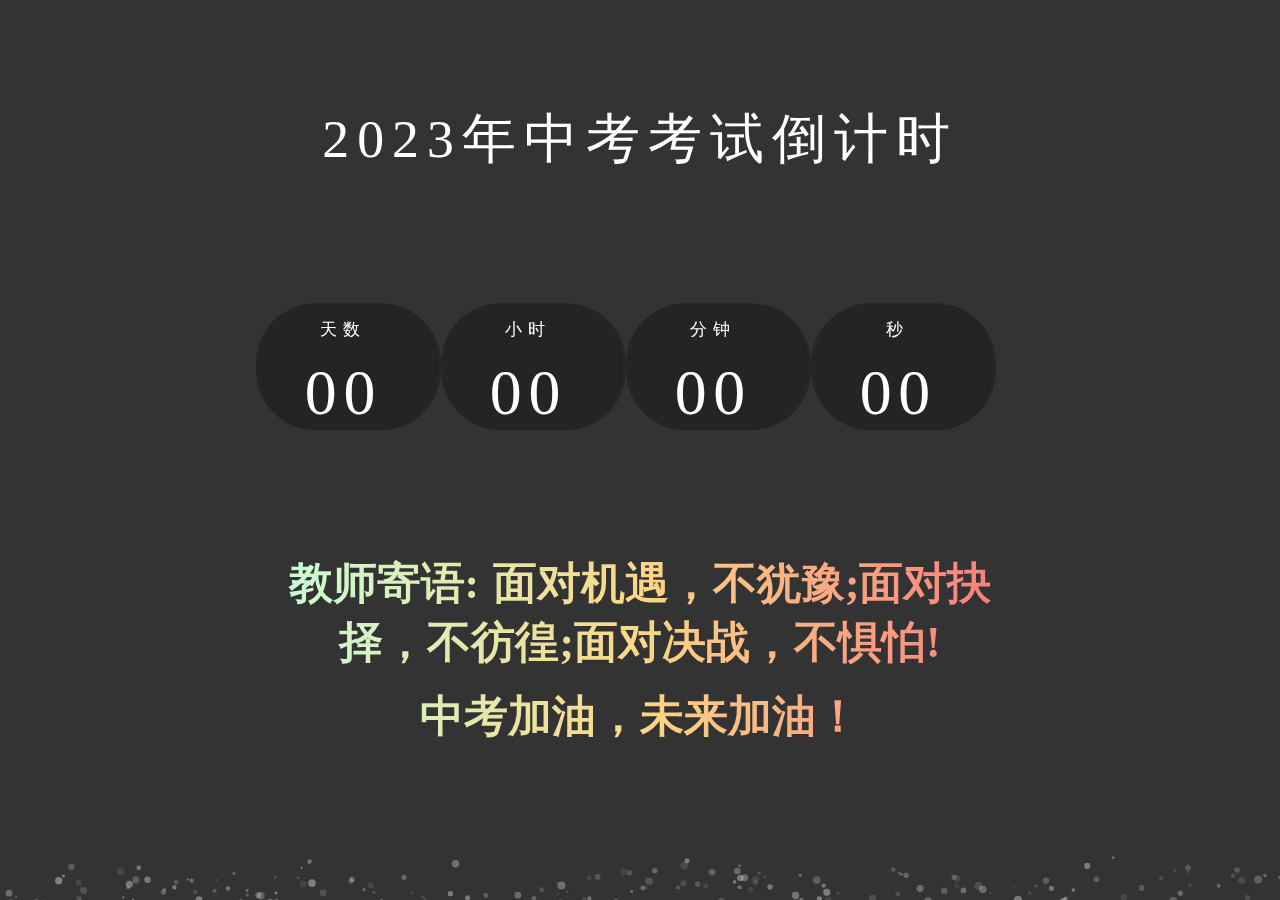
==== index.html @ c74d1988 "更新时间" ====
<!DOCTYPE html>
<html lang="en">
<head>
<title>2023届中考倒计时</title>   <!-- 网站的标题 -->
<!-- <meta http-equiv="refresh" content="20">     <!-- 此行代码表示20秒刷新一次页面需要可以选择删除或者注释此行代码只需要删除前方的<!-- 即可否则别删 -->
<!-- <meta http-equiv="refresh" content="20;url=https://zk.ksdjs.tk">  <!-- 此行代码表示20秒跳转至一中考倒计时页面需要可以选择删除或者注释此行代码只需要删除前方的<!-- 即可否则别删 -->
<!-- 如需更改刷新还有跳转时间可以修改content="20" 中间的20 修改成自己需要的时间，伴随的也是教师寄语的更新还有页面背景的更新-->
<meta name="viewport" content="width=device-width, initial-scale=1">
<meta http-equiv="Content-Type" content="text/html; charset=utf-8">
<!-- /font files -->
<!-- css files -->
<link href="css/style.css" rel="stylesheet" type="text/css" media="all"><!-- 页面样式 -->
<!-- /css files -->
<script type="text/javascript" src="js/jquery-2.1.4.min.js"></script><!-- 依赖项 -->
<!--[if lt IE 9]-->
  <script src="js/html5shiv.js"></script> <!-- 字体依赖项 -->
</head>

<div class="container demo-1">
	<div class="content">
        <div id="large-header" class="large-header">
			<div class="w3ls-main-title">
				<h1>2023年中考考试倒计时</h1> <!-- 页面大标题 -->
					<div class="demo2"></div>
					<!--newsletter-->
					<div class="w3layouts-newsletter">
						<h2>教师寄语: <script type="text/javascript" src="js/yiyan.js"></script></h2> <!-- 教师寄语栏api获取 -->
						<h2>中考加油，未来加油！<h2><!-- 教师寄语下面的话 -->
					<h2><h2></div>
			</div>
            <canvas id="demo-canvas"></canvas>
	
		</div>
	</div>
</div>	
<!-- /main-section -->
<!-- Counter required files -->
	<link rel="stylesheet" href="css/dscountdown.css" type="text/css" media="all"> <!-- 倒计时样式 -->
	<script type="text/javascript" src="js/dscountdown.min.js"></script><!-- 倒计时核心代码 -->
	<script>  
		jQuery(document).ready(function($){						
			$('.demo2').dsCountDown({
				endDate: new Date("6, 26, 2023 14:00:00"),     
				theme: 'black'
				});								
		});
	</script>
	<!-- 上方 new Date("6, 26, 2022 14:00:00") 为倒计时的结束时间分别为日 月 年 几点 调节时间只需要更改上方即可 -->
<!-- //Counter required files -->
<!-- js files -->
<script src="js/rAF.js"></script>
<script src="js/demo-2.js"></script>

</body>
</html>
---- css/style.css ----
/*--- reset code ---*/
html,body,div,span,applet,object,iframe,h1,h2,h3,h4,h5,h6,p,blockquote,pre,a,abbr,acronym,address,big,cite,code,del,dfn,em,img,ins,kbd,q,s,samp,small,strike,strong,sub,sup,tt,var,b,u,i,dl,dt,dd,ol,nav ul,nav li,fieldset,form,label,legend,table,caption,tbody,tfoot,thead,tr,th,td,article,aside,canvas,details,embed,figure,figcaption,footer,header,hgroup,menu,nav,output,ruby,section,summary,time,mark,audio,video {
	margin:0;
	padding:0;
	border:0;
	font-size:100%;
	font:inherit;
	vertical-align:baseline;
}
article, aside, details, figcaption, figure,footer, header, hgroup, menu, nav, section {
	display: block;
}
ol,ul {
	list-style:none;
	margin:0px;
	padding:0px;
}
blockquote,q {
	quotes:none;
}
blockquote:before,blockquote:after,q:before,q:after {
	content:'';
	content:none;
}
table {
	border-collapse:collapse;
	border-spacing:0;
}

/* start editing from here */
a {
	text-decoration:none;
}
.txt-rt {
	text-align:right;
}/* text align right */
.txt-lt {
	text-align:left;
}/* text align left */
.txt-center {
	text-align:center;
/*-- W3Layouts --*/	
}/* text align center */
.float-rt {
	float:right;
}/* float right */
.float-lt {
	float:left;
}/* float left */
.clear {
	clear:both;
}/* clear float */
.pos-relative {
	position:relative;
}/* Position Relative */
.pos-absolute {
	position:absolute;
}/* Position Absolute */
.vertical-base {	
	vertical-align:baseline;
}/* vertical align baseline */
.vertical-top {	
	vertical-align:top;
}/* vertical align top */
nav.vertical ul li {	
	display:block;
}/* vertical menu */
nav.horizontal ul li {	
	display: inline-block;
}/* horizontal menu */
img {
	max-width:100%;
}
/*--- end reset code ---*/
body {
	font-family: 'Poiret One', cursive;
}

h1 {
    font-size: 0.8em;
    letter-spacing: 8px;
    color: #fff;

}
p.agileinfo {
    font-size: 0.23em;
    letter-spacing: 2px;
    text-transform: capitalize;
	color:#fff;
	margin-top: 4em;
}
p.agileinfo a {
	color:#fff;
	transition:0.5s all;
	-webkit-transition:0.5s all;
	-moz-transition:0.5s all;
	-ms-transition:0.5s all;
	-o-transition:0.5s all;
}
p.agileinfo a:hover {
	text-decoration:underline;
	transition:0.5s all;
	-webkit-transition:0.5s all;
	-moz-transition:0.5s all;
	-ms-transition:0.5s all;
	-o-transition:0.5s all;
}
.w3layouts-newsletter h2 {
    color: #fff;
    font-size: 0.33em;
    letter-spacing: 2px;
    margin-bottom: 15px;
}
.w3layouts-newsletter h2 {
    background-image: linear-gradient(to right, rgb(198, 255, 221), rgb(251, 215, 134), rgb(247, 121, 125));
 /*必需加前缀 -webkit- 才支持这个text值 */
    -webkit-background-clip: text; 
 /*text-fill-color会覆盖color所定义的字体颜色： */
    -webkit-text-fill-color: transparent; 
    font-size: 0.65em;
    letter-spacing: 0px;
	margin-bottom:15px;
    word-spacing: 3px;
	font-weight:900;

}
.w3layouts-newsletter form {
    width: 65%;
    margin: 0 auto;
}
.w3layouts-newsletter input[type="email"] {
    padding: 15px 2%;
    width: 70%;
    margin-right: 0px;
    letter-spacing: 1px;
    font-size: 0.25em;
    color: #fff;
    outline: none;
    border: 2px solid #999;
    border-radius: 30px;
    background: rgba(0, 0, 0, 0.29);
	float:left;
	font-family: 'Poiret One', cursive;
}
.w3layouts-newsletter input[type="submit"] {
    color: #fff;
    font-size: 0.25em;
	width:25%;
    font-weight: 500;
    border: 3px solid rgba(60,148,59,0.54);
    background: rgba(60, 148, 59, 0.54);
    border-radius: 30px;
    padding: 13px 0px;
    outline: none;
    cursor: pointer;
	transition:0.5s all;
	-webkit-transition:0.5s all;
	-moz-transition:0.5s all;
	-ms-transition:0.5s all;
	-o-transition:0.5s all;
	float:left;
	letter-spacing:1px;
	font-family: 'Poiret One', cursive;
}
.w3layouts-newsletter input[type="submit"]:hover {
    background: none;
	border:3px solid green;
	transition:0.5s all;
	-webkit-transition:0.5s all;
	-moz-transition:0.5s all;
	-ms-transition:0.5s all;
	-o-transition:0.5s all;
}
input::-webkit-input-placeholder {
color: #fff !important;
}
 
input:-moz-placeholder { /* Firefox 18- */
color: #fff !important;  
}
 
input::-moz-placeholder {  /* Firefox 19+ */
color: #fff !important;  
}
 
input:-ms-input-placeholder {  
color: #fff !important;  
}


/* Header */
.large-header {
	position: relative;
	width: 100%;
	background: #333;
	overflow: hidden;
	background-size: cover;
	background-position: center center;
	z-index: 1;
}

.demo-1 .large-header {
	background-image: url('https://api.ksdjs.tk/api');   /*此为页面背景设置行调用了api接口如需更改背景只需更改为图片的地址即可 */
	background-position: center bottom;
}
.w3ls-main-title {
	position: absolute;
	margin: 0;
	padding: 0;
	color: #f9f1e9;
	text-align: center;
	top: 48%;
	left: 50%;
	-webkit-transform: translate3d(-50%,-50%,0);
	transform: translate3d(-50%,-50%,0);
}
.demo-1 .w3ls-main-title {
	font-size: 4.2em;
	letter-spacing: 0.1em;
	width: 60%;
}
.demo-2 .w3ls-main-title {
	font-weight: normal;
	font-size: 8em;
	padding-left: 10px;
	text-shadow: 2px 2px 4px rgba(0,0,0,0.4);
}



/*-- background effects --*/

/*-- /background effects --*/

p.agile-copyright {
    font-size: 16px;
    font-weight: 900;
    position: absolute;
    color: #fff;
	width:100%;
    top: 110%;
    letter-spacing: 1px;
}
p.agile-copyright a {
	color:#fff;
}
p.agile-copyright a:hover {
    font-weight: 900;
	color:#36b051;
}

/*-- responsive design --*/
@media (max-width:1600px) {
}
@media (max-width:1440px) {
}
@media (max-width: 1366px) {
}
@media (max-width: 1280px) {
	p.agile-copyright {
		top:120%;
	}
}
@media (max-width: 1080px) {
	h1 {
		font-size: 0.7em;
	}
	.w3ls-main-title {
		top: 44%;
	}
	p.agile-copyright {
		top: 111%;
	}
}
@media (max-width: 1024px) {
	p.agile-copyright {
		top:106%;
	}
	h1 {
		font-size: 0.6em;
		letter-spacing: 6px;
		color: #fff;
	}
	.demo-1 .w3ls-main-title {
		width: 70%;
	}
}

@media (max-width: 960px) {
	.w3layouts-newsletter input[type="email"] {
		width: 69%;
	}
	p.agile-copyright {
		font-size: 15px;
		top: 106%;
	}
	.w3layouts-newsletter input[type="email"] {
		padding: 12px 2%;
	}
	.w3layouts-newsletter input[type="submit"] {
		padding: 11px 10px;
	}
	h1 {
		font-size: 0.6em;
	}
}
@media (max-width: 800px) {
	.w3layouts-newsletter h2 {
		font-size: 0.3em;
	}
	.demo-1 .w3ls-main-title {
		letter-spacing: 0em; 
	}
	h1 {
		font-size: 0.5em;
	}
}
@media (max-width: 768px) {
	h1 {
		font-size: 0.7em;
	}
	.demo-1 .w3ls-main-title {
		width: 80%;
	}
	.w3ls-main-title {
		top: 38%;
	}
	p.agile-copyright {
		font-size: 16px;
		top: 140%;
	}
}
@media (max-width: 736px) {
	.w3layouts-newsletter form {
		width: 100%;
	}
	.demo-1 .w3ls-main-title {
		font-size: 4.2em;
		letter-spacing: 0em;
		width: 70%;
	}
	h1 {
		font-size: 0.4em;
	}
	.w3ls-main-title {
		top:43%;
	}
	p.agile-copyright {
		font-size: 16px;
		top: 106%;
	}
}
@media (max-width: 667px) {
	.demo-1 .w3ls-main-title {
		width: 70%;
	}
	.w3layouts-newsletter input[type="submit"] {
		padding: 9px 0;
	}
	.w3layouts-newsletter input[type="email"] {
		padding: 10px;
	}
	h1 {
		font-size: 0.4em;
	}
	.demo-1 .w3ls-main-title {
		font-size: 4.0em;
		letter-spacing: 0em;
	}
	.w3ls-main-title {
		top: 43%;
	}
	p.agile-copyright {
		font-size: 14px;
	}
	h1 {
		font-size: 0.4em;
	}
	.w3layouts-newsletter h2 {
		font-size: 0.28em;
		margin-bottom: 10px;
	}
	p.agile-copyright {
		top: 105%;
	}
	
}
@media (max-width: 640px) {
	.demo-1 .w3ls-main-title {
		font-size: 3.9em;
	}
	.demo-1 .w3ls-main-title {
		letter-spacing: 0em; 
	}
}
@media (max-width: 600px) {
	.ds-black .ds-element-title {
		font-size: 0.26em;
	}
	.w3ls-main-title {
		top: 45%;
	}
}
@media (max-width: 568px) {
	.demo-1 .w3ls-main-title {
		width: 90%;
	}
	.w3layouts-newsletter h2 {
		font-size: 0.28em;
		margin-bottom: 5px;
	}
	.w3ls-main-title {
		top: 45%;
	}
	p.agile-copyright {
		font-size: 13px;
		top: 105%;
	}
	h1 {
		font-size: 0.4em;
	}
	.w3layouts-newsletter h2 {
		font-size: 0.26em;
	}
}
@media (max-width: 533px) {
	.w3layouts-newsletter h2 {
    margin-bottom: 5px;
	}
}
@media (max-width: 480px) {
	.demo-1 .w3ls-main-title {
		font-size: 3.7em;
	}
}
@media (max-width: 414px) {
	.w3layouts-newsletter form {
		width: 100%; 
	}
	.w3layouts-newsletter input[type="submit"] {
		padding: 8px 0;
		margin-top: 10px;
		width: 40%;
		padding: 13px 10px;
	}
	.w3layouts-newsletter input[type="email"] {
		width: 82%;
		padding: 15px 10px;
	}
	.demo-1 .w3ls-main-title {
		width: 76%;
	}
	p.agile-copyright {
		font-size: 15px;
		top: 106%;
		line-height:23px;
	}
}
@media (max-width: 384px) {
	p.agile-copyright {
		font-size: 14px;
		top: 106%;
	}
	.w3layouts-newsletter input[type="email"] {
		padding: 12px 10px;
	}
	.w3layouts-newsletter input[type="submit"] {
		padding: 10px 10px;
	}	
	.w3ls-main-title {
		top: 46%;
	}
}
@media (max-width: 375px) {
	.w3ls-main-title {
		top: 44%;
	}
	p.agile-copyright {
		top: 103%;
		line-height: 20px;
	}
}
@media (max-width: 360px) {
	p.agile-copyright {
		top: 101%;
		line-height: 20px;
	}
	p.agile-copyright {
		top: 103%;
	}
	.demo-1 .w3ls-main-title {
		width: 79%;
	}
}
@media (max-width: 320px) {
	.demo-1 .w3ls-main-title {
		width: 82%;
	}
	.w3layouts-newsletter h2 {
		font-size: 0.28em;
	}.w3layouts-newsletter input[type="submit"] {
		padding: 6px 0;
		margin-top: 6px;
	}
	.w3layouts-newsletter input[type="email"] {
		padding: 7px 2%;
		width:90%;
	}
	.dsCountDown.ds-black {
		padding: 25px 0 15px;
	}
	.demo-1 .w3ls-main-title {
		font-size: 3.7em;
	}
	.w3layouts-newsletter h2 {
		margin-bottom: 10px;
	}
	.w3layouts-newsletter input[type="submit"] {
		margin-top: 7px;
	}
	h1 {
		font-size: 0.4em;
	}
	.w3ls-main-title {
		top: 46%;
	}
	p.agile-copyright {
		top: 102%;
		font-size: 13px;
	}
}
/*-- //responsive design --*/
---- css/dscountdown.css ----
.dsCountDown:after{
	content:'';
    clear: both;
}

.dsCountDown{
    display:inline-block;
	*display: inline;
    zoom: 1;
}

/* ------------------------- White Theme ------------------------- */
.dsCountDown.ds-white {
	color: #000;
	position: relative;
	font-size: 1em;
	padding: 10px;
	border: 1px solid #dedede;
	border-radius: 2px;
	
	background: #ffffff; /* Old browsers */
	/* IE9 SVG, needs conditional override of 'filter' to 'none' */
	background: url([data-uri]);
	background: -moz-linear-gradient(top,  #ffffff 0%, #ededed 100%); /* FF3.6+ */
	background: -webkit-gradient(linear, left top, left bottom, color-stop(0%,#ffffff), color-stop(100%,#ededed)); /* Chrome,Safari4+ */
	background: -webkit-linear-gradient(top,  #ffffff 0%,#ededed 100%); /* Chrome10+,Safari5.1+ */
	background: -o-linear-gradient(top,  #ffffff 0%,#ededed 100%); /* Opera 11.10+ */
	background: -ms-linear-gradient(top,  #ffffff 0%,#ededed 100%); /* IE10+ */
	background: linear-gradient(to bottom,  #ffffff 0%,#ededed 100%); /* W3C */
	filter: progid:DXImageTransform.Microsoft.gradient( startColorstr='#ffffff', endColorstr='#ededed',GradientType=0 ); /* IE6-8 */
}

.ds-white .ds-element {
	float: left;
	margin-right: 10px;
	text-align: center;
	border-right: 1px solid #dedede;
	padding-right: 10px;
}

.dsCountDown.ds-white > .ds-element.ds-element-seconds {
	margin-right: 0;
	padding-right: 0;
	border-right: 0;
}

.ds-white .ds-element-title {
	font-size: 0.8em;
	text-transform: lowercase;
}

.ds-white .ds-element-value {
	font-size: 2.5em;
	color: #333;
	text-shadow: 2px 2px 0px #fff;
}



/* ------------------------- Black Theme ------------------------- */
.dsCountDown.ds-black {
	color: #fff;
    position: relative;
    font-size: 1em;
    padding: 50px 0 30px;
    border-radius: 2px;
	width: 100%;
	margin: 8% 0px;
}

.ds-black .ds-element {
	float: left;
    text-align: center;
    border-right: 3px solid rgba(0, 128, 0, 0.048);
    border-left: 3px solid rgba(0, 128, 0, 0.027);
    padding-right: 10px;
    width: 23%;
    background: rgba(0,0,0,0.29);
    border-radius: 60px;
}



.ds-black .ds-element-title {
	    font-size: 0.25em;
    text-transform: uppercase;
    margin: 15px 0;
	font-family: 'Poiret One', cursive;

}

.ds-black .ds-element-value {
	font-size: 1em;
	color: #fff;
	text-shadow: 0px -2px 0px #222;
}



/* ------------------------- Red Theme ------------------------- */
.dsCountDown.ds-red {
	color: #fff;
	position: relative;
	font-size: 1em;
	padding: 10px;
	border: 1px solid #A80000;
	border-radius: 2px;
	
	background: #ff0000; /* Old browsers */
	/* IE9 SVG, needs conditional override of 'filter' to 'none' */
	background: url([data-uri]);
	background: -moz-linear-gradient(top,  #ff0000 0%, #bc0000 100%); /* FF3.6+ */
	background: -webkit-gradient(linear, left top, left bottom, color-stop(0%,#ff0000), color-stop(100%,#bc0000)); /* Chrome,Safari4+ */
	background: -webkit-linear-gradient(top,  #ff0000 0%,#bc0000 100%); /* Chrome10+,Safari5.1+ */
	background: -o-linear-gradient(top,  #ff0000 0%,#bc0000 100%); /* Opera 11.10+ */
	background: -ms-linear-gradient(top,  #ff0000 0%,#bc0000 100%); /* IE10+ */
	background: linear-gradient(to bottom,  #ff0000 0%,#bc0000 100%); /* W3C */
	filter: progid:DXImageTransform.Microsoft.gradient( startColorstr='#ff0000', endColorstr='#bc0000',GradientType=0 ); /* IE6-8 */


}

.ds-red .ds-element {
	float: left;
	margin-right: 10px;
	text-align: center;
	border-right: 1px solid #BC0000;
	padding-right: 10px;
}

.dsCountDown.ds-red > .ds-element.ds-element-seconds{
	margin-right: 0;
	padding-right: 0;
	border-right: 0;
}

.ds-red .ds-element-title {
	font-size: 0.8em;
	text-transform: lowercase;
}

.ds-red .ds-element-value {
	font-size: 2.5em;
	color: #fff;
	text-shadow: 0px -1px 0px #555;
}



/* ------------------------- Flat Theme ------------------------- */
.dsCountDown.ds-flat {
	color: #000;
	position: relative;
	font-size: 1em;
	border: 1px solid #cdcdcd;
	background: #efefef;
	box-shadow: 4px 4px 4px #888;
}

.ds-flat .ds-element {
	float: left;
	text-align: center;
	border-right: 1px solid #dedede;
	padding: 7px 17px;
}

.dsCountDown.ds-flat > .ds-element.ds-element-seconds {
	border-right: 0;
}

.ds-flat .ds-element-title {
	font-size: 0.8em;
	text-transform: lowercase;
	color: #666;
}

.ds-flat .ds-element-value {
	font-size: 2.5em;
	color: #000;
}

/*-- responsive media queries --*/
@media (max-width: 1280px){ 
	.ds-black .ds-element-value {
		font-size: 0.95em;
	}
	.ds-black .ds-element{
		width:22%;
	}
	.dsCountDown.ds-black {
		margin: 10% 0px;
	}
}
@media (max-width: 1080px){
	.ds-black .ds-element-value {
		font-size: 0.9em;
	}
	.dsCountDown.ds-black {
		padding: 20px 0 10px;
		margin: 9% 0px;
	}
}
@media (max-width: 1024px){
	.dsCountDown.ds-black {
		top:102%
	}
}
@media (max-width: 960px){
	.ds-black .ds-element-value {
		font-size: 0.7em;
	}
	.ds-black .ds-element-title {
		font-size: 0.24em;
	}
	.dsCountDown.ds-black {
		margin: 7% 0px;
	}
}
@media (max-width: 800px){
	.ds-black .ds-element-value {
		font-size: 0.5em;
	}
	.ds-black .ds-element-title {
		font-size: 0.23em;
		margin: 9px 0;
	}
	.ds-black .ds-element {
		width: 21%;
	}
	.dsCountDown.ds-black {
		margin: 0% 0px;
	}
}
@media (max-width: 768px){
	.ds-black .ds-element-value {
		font-size: 0.9em;
	}
	.dsCountDown.ds-black {
		margin: 10% 0px;
	}
	.ds-black .ds-element-title {
		font-size: 0.3em;
		margin: 10% 0;
	}
}
@media (max-width: 736px){
	.dsCountDown.ds-black {
		padding: 0px;
		margin: 5% 0px;
	}
	.ds-black .ds-element-value {
		font-size: 0.6em;
	}
}
@media (max-width: 667px){
	.dsCountDown.ds-black {
		padding: 30px 0 20px;
	}
	.dsCountDown.ds-black {
		padding: 0px;
		margin: 5% 0%;
	}
	.ds-black .ds-element-value {
		font-size: 0.7em;
	}
}
@media (max-width: 640px){
	.dsCountDown.ds-black {
		padding: 40px 0 5px;
	}
}
@media (max-width: 600px){
	.dsCountDown.ds-black {
		padding: 20px 0 5px;
	}
	.ds-black .ds-element-title {
		font-size: 0.24em;
	}
}
@media (max-width: 568px){
	.ds-black .ds-element {
		width: 21%;
	}
	.ds-black .ds-element-value {
		font-size: 0.5em;
	}
	.dsCountDown.ds-black {
		margin: 4% 0px;
		padding: 0px;
	}
	.ds-black .ds-element-title {
		font-size: 0.2em;
		margin: 5% 0;
	}
}
@media (max-width: 414px){
	.ds-black .ds-element {
		width: 42%;
		margin-bottom: 10px;
	}
	.dsCountDown.ds-black {
		padding: 50px 0 20px;
	}
	.ds-black .ds-element-value {
		font-size: 0.8em;
	}
	
}
@media (max-width: 384px){
	.ds-black .ds-element-value {
		font-size: 0.7em;
	}
	.dsCountDown.ds-black {
		padding: 30px 0 10px;
	}
	.ds-black .ds-element {
		margin-bottom: 10px;
	}
}
@media (max-width: 375px){
	.dsCountDown.ds-black {
		padding: 50px 0 20px;
	}
	.ds-black .ds-element-value {
		font-size: 0.8em;
	}
	.ds-black .ds-element {
		margin-bottom: 10px;
	}
}
@media (max-width: 360px){
	.dsCountDown.ds-black {
		padding: 40px 0 10px;
	}
	.ds-black .ds-element {
		margin-bottom: 10px;
	}
}
@media (max-width: 320px){
	.ds-black .ds-element-value {
		font-size: 0.5em;
	}
	.ds-black .ds-element {
		margin-bottom: 10px;
	}
	.dsCountDown.ds-black {
		padding: 10px 0 0px;
	}
}

/*-- //responsive media queries --*/
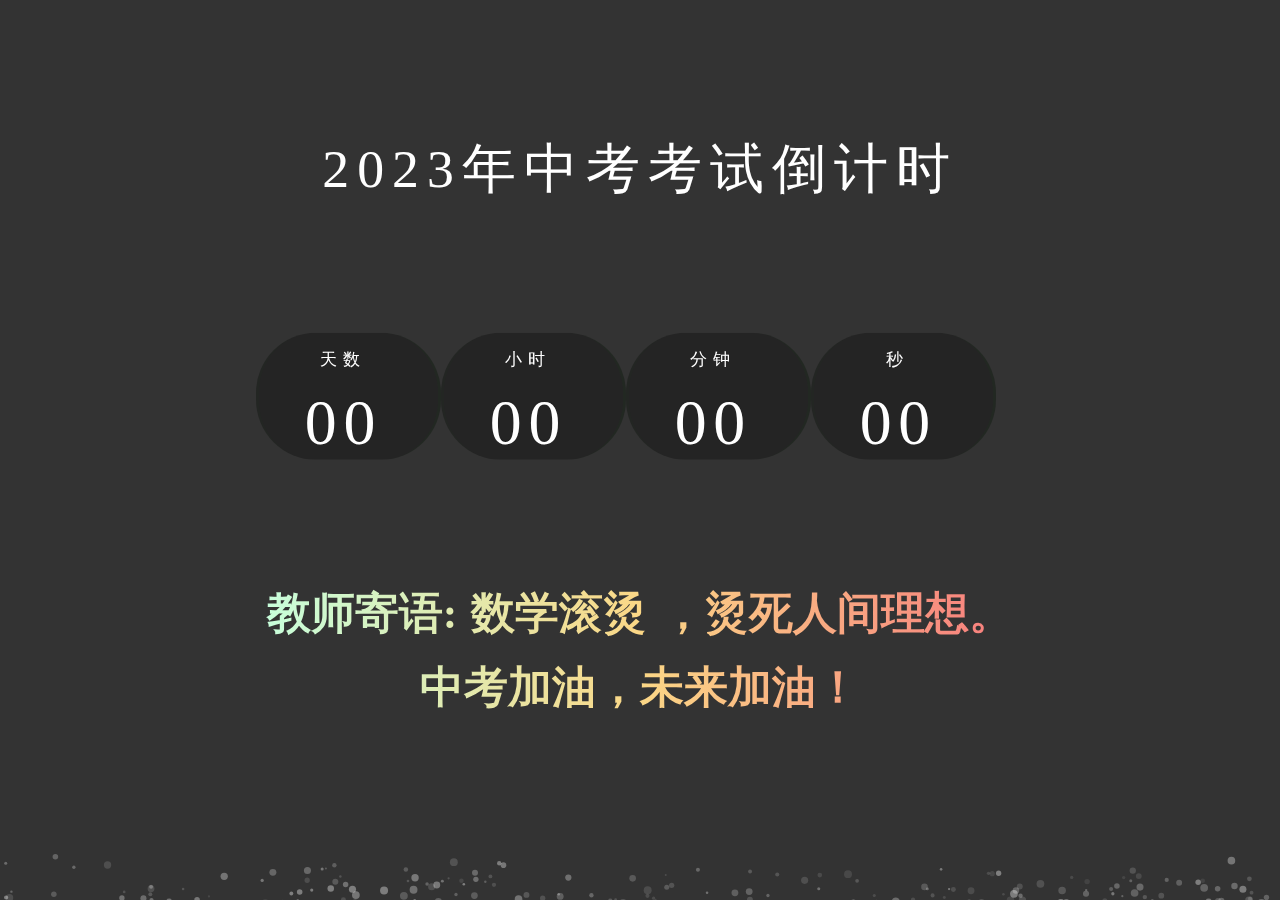
==== commit 7cda8488: "更新时间" ====
--- a/index.html
+++ b/index.html
@@ -40,7 +40,7 @@
 	<script>  
 		jQuery(document).ready(function($){						
 			$('.demo2').dsCountDown({
-				endDate: new Date("6, 26, 2023 14:00:00"),     
+				endDate: new Date("6, 26, 2023 15:00:00"),     
 				theme: 'black'
 				});								
 		});
